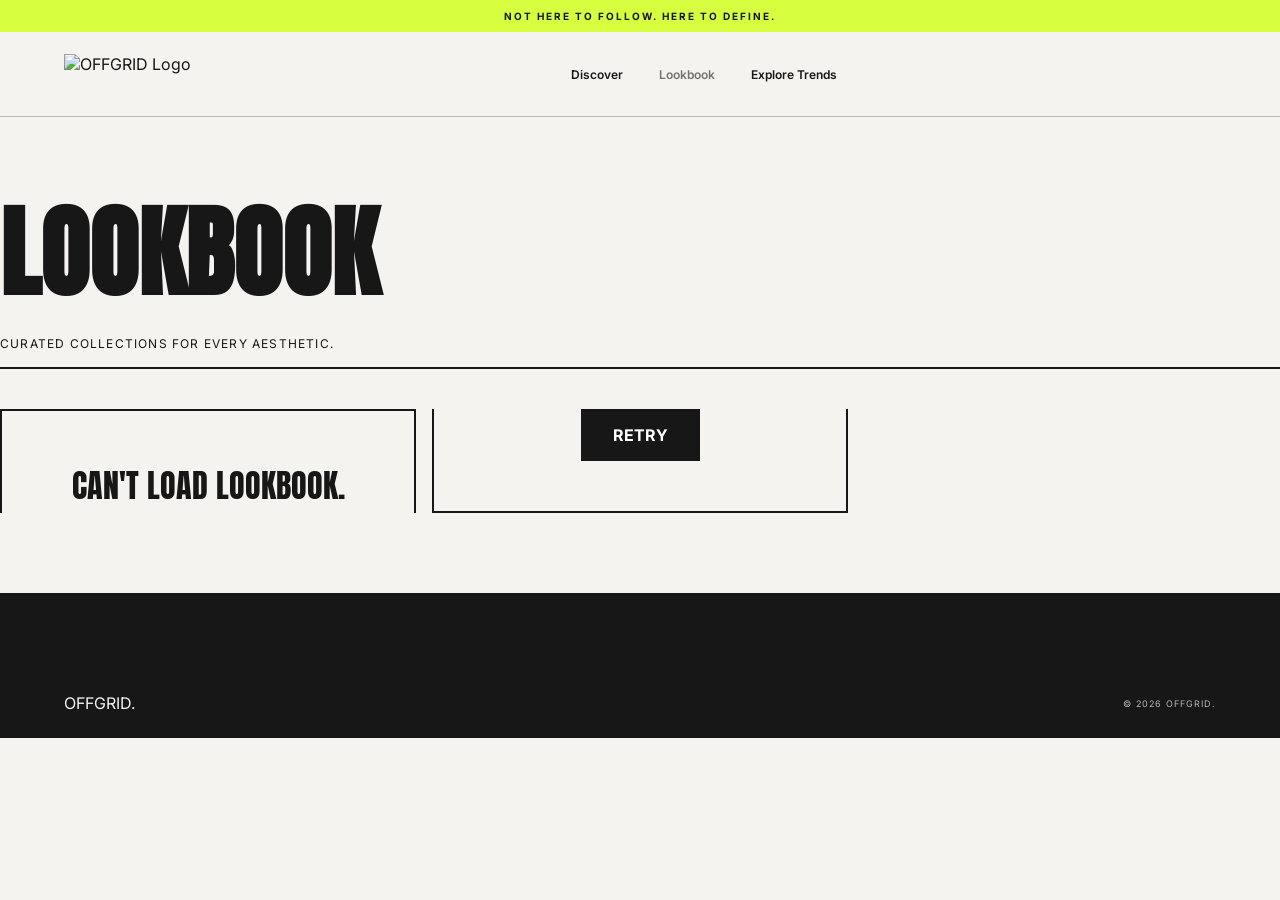
==== lookbook.html @ ebc950ab "fashion time fashion time" ====
<!DOCTYPE html>
<html lang="en">
<head>
    <meta charset="UTF-8">
    <meta name="viewport" content="width=device-width, initial-scale=1.0">
    <title>OFFGRID — Lookbook</title>
    <link rel="preconnect" href="https://fonts.googleapis.com">
    <link rel="preconnect" href="https://fonts.gstatic.com" crossorigin>
    <link href="https://fonts.googleapis.com/css2?family=Anton&family=Inter:wght@400;500;600;700&display=swap" rel="stylesheet">
    <link rel="stylesheet" href="css/style.css">
    <script src="https://unpkg.com/lucide@latest/dist/umd/lucide.min.js"></script>
</head>
<body>
    <a href="#main" class="skip-link">Skip to content</a>
    <div class="announcement"><p>NOT HERE TO FOLLOW. HERE TO DEFINE.</p></div>

    <header class="navbar">
        <a href="index.html" class="logo-link">
    <img src="assets/images/offgrid-logo.png" alt="OFFGRID Logo" class="site-logo">
</a>
        <nav class="nav-links" id="navLinks">
            <a href="index.html">Discover</a>
            <a href="lookbook.html" class="active">Lookbook</a>
            <a href="trends.html">Explore Trends</a>
        </nav>
        <div class="nav-right">
            <button class="menu-toggle" id="menuToggle" aria-label="Open navigation" aria-expanded="false">
                <i data-lucide="menu"></i>
            </button>
        </div>
    </header>

    <main id="main" class="container" style="padding-top: 60px; padding-bottom: 80px;">
        <div style="margin-bottom: 40px; border-bottom: 2px solid var(--ink); padding-bottom: 16px;">
            <h1 class="h1" style="font-family: var(--heading); font-size: clamp(50px, 8vw, 100px); text-transform: uppercase;">LOOKBOOK</h1>
            <p class="body-s" style="text-transform: uppercase; letter-spacing: 0.1em; font-size: 12px; margin-top: 8px;">Curated collections for every aesthetic.</p>
        </div>

        <div class="trend-grid" id="lookbook-grid">
            <!-- JS injects cards here -->
        </div>
    </main>

    <footer class="footer">
        <div class="footer-bottom" style="border-top: none;">
            <a href="index.html" class="logo">OFFGRID<span>.</span></a>
            <p>© 2026 OFFGRID.</p>
        </div>
    </footer>

    <script src="js/api.js" defer></script>
    <script src="js/lookbook.js" defer></script>
    <script src="js/lightbox.js" defer></script>
</body>
</html>
---- css/style.css ----
/* =================================
   OFFGRID — GLOBAL DESIGN SYSTEM
================================= */

:root {
    --paper: #F5F3EF;
    --ink: #171717;
    --grey: #73736E;
    --stone: #B8B6B0;
    --lime: #D7FF3F;

    --heading: 'Anton', impact, sans-serif;
    --body: 'Inter', sans-serif;

    --page-padding: 5%;
}

* { margin: 0; padding: 0; box-sizing: border-box; }
html { scroll-behavior: smooth; }
body { background: var(--paper); color: var(--ink); font-family: var(--body); }
a { color: inherit; text-decoration: none; }
button { font: inherit; cursor: pointer; border: none; background: none; }
img { display: block; width: 100%; height: 100%; object-fit: cover; }

/* Accessibility */
.skip-link { position: absolute; left: -9999px; }
.skip-link:focus { left: 10px; top: 10px; background: var(--ink); color: white; padding: 10px; z-index: 999; }
:focus-visible { outline: 2px solid var(--lime); outline-offset: 4px; }
@media (prefers-reduced-motion: reduce) {
    *, *::before, *::after { animation-duration: 0.01ms !important; transition-duration: 0.01ms !important; }
}

/* Announcement */
.announcement { background: var(--lime); padding: 10px; text-align: center; }
.announcement p { font-size: 10px; font-weight: 700; letter-spacing: 2px; }

/* Navigation */
.navbar {
    min-height: 85px; padding: 0 var(--page-padding);
    display: flex; align-items: center; justify-content: space-between;
    border-bottom: 1px solid var(--stone); position: relative; z-index: 10;
}
/* =================================
   NEW LOGO STYLES
================================= */
.logo-link {
    display: flex;
    align-items: center;
    height: 100%; /* Ensures it stays vertically centered */
}

.site-logo {
    height: 40px; /* Adjust this number to make the logo bigger or smaller */
    width: auto;
    object-fit: contain;
    transition: transform 0.3s ease;
}

.site-logo:hover {
    transform: scale(1.05); /* Slight pop on hover */
}

/* Mobile specific logo size */
@media (max-width: 650px) {
    .site-logo {
        height: 32px;
    }
}
.nav-links { display: flex; gap: 36px; align-items: center; }
.nav-links a { font-size: 12px; font-weight: 600; transition: color 0.2s; }
.nav-links a:hover, .nav-links a.active { color: var(--grey); }
.nav-right { display: flex; align-items: center; gap: 20px; }
.nav-cta { display: flex; align-items: center; gap: 10px; font-size: 10px; font-weight: 700; letter-spacing: 1px; }
.nav-cta svg { width: 16px; }
.menu-toggle { display: none; }

/* HERO (Original Editorial Layout) */
.hero { padding: 35px var(--page-padding) 45px; }
.hero-top, .section-label { display: flex; justify-content: space-between; font-size: 10px; font-weight: 700; letter-spacing: 1px; color: var(--grey); }
.hero-content { display: grid; grid-template-columns: 1.05fr 0.95fr; gap: 35px; align-items: center; margin-top: 55px; }
.hero-heading h1 { font-family: var(--heading); font-size: clamp(75px, 10vw, 155px); line-height: 0.85; letter-spacing: 0.01em; font-weight: 400; text-transform: uppercase; }
.lime-dot { color: var(--lime); }
.hero-image { height: 540px; position: relative; overflow: hidden; background: var(--stone); }
.hero-image img { transition: transform 0.8s ease; }
.hero-image:hover img { transform: scale(1.04); }
.image-label { position: absolute; bottom: 0; left: 0; width: 100%; padding: 16px; background: rgba(23, 23, 23, 0.8); color: white; display: flex; justify-content: space-between; font-size: 9px; letter-spacing: 1px; }
.hero-bottom { margin-top: 35px; display: flex; justify-content: space-between; align-items: center; }
.hero-bottom p { max-width: 430px; font-size: 13px; line-height: 1.8; color: var(--grey); }
.circle-link { width: 52px; height: 52px; border: 1px solid var(--ink); border-radius: 50%; display: grid; place-items: center; transition: 0.3s; }
.circle-link:hover { background: var(--lime); }

/* Intro */
.intro-section { padding: 100px var(--page-padding); background: var(--ink); color: var(--paper); }
.intro-section .section-label { color: var(--stone); }
.intro-section h2 { font-family: var(--heading); font-size: clamp(40px, 7vw, 100px); line-height: 1.05; max-width: 1100px; margin-top: 65px; font-weight: 400; text-transform: uppercase; letter-spacing: 0.02em; }
.intro-section h2 span { color: var(--lime); }
.intro-bottom { display: flex; justify-content: space-between; align-items: end; margin-top: 50px; gap: 30px; }
.intro-bottom p { max-width: 400px; color: var(--stone); font-size: 13px; line-height: 1.8; }
.text-link { display: inline-flex; align-items: center; gap: 12px; font-size: 10px; font-weight: 700; letter-spacing: 1px; padding-bottom: 8px; border-bottom: 1px solid currentColor; }
.text-link svg { width: 15px; }

/* =================================
   PINTEREST / MASONRY LAYOUT
================================= */

.trending-section { padding: 100px var(--page-padding); }
.section-heading { display: flex; justify-content: space-between; align-items: end; margin-bottom: 40px; }
.eyebrow { font-size: 10px; color: var(--grey); font-weight: 700; letter-spacing: 1.5px; }
.section-heading h2 { font-family: var(--heading); font-size: clamp(45px, 6vw, 75px); margin-top: 15px; font-weight: 400; text-transform: uppercase; }
.section-heading h2 span { color: var(--grey); }

/* The Masonry Grid */
.trend-grid { 
    column-count: 3; 
    column-gap: 20px; 
    width: 100%;
}

.style-results {
    column-count: 3;
    column-gap: 15px;
}

.trend-card, .style-result-card { 
    display: block; 
    min-width: 0; 
    position: relative;
    break-inside: avoid; /* Prevents cards from splitting across columns */
    margin-bottom: 20px; /* Space between images vertically */
    background: var(--paper);
    transition: transform 0.3s ease;
}

/* Make the image containers dynamic height */
.trend-image { 
    position: relative; 
    overflow: hidden; 
    background: var(--stone); 
    height: auto; /* Removes the fixed 430px height */
}

.trend-image img, .style-result-card img { 
    width: 100%;
    height: auto; /* Keeps the image's natural aspect ratio */
    display: block;
    transition: transform 0.8s cubic-bezier(0.2, 0.8, 0.2, 1), filter 0.6s ease; 
    filter: grayscale(100%);
}

/* Creative Hover Effect */
.trend-card:hover .trend-image img,
.style-result-card:hover img { 
    transform: scale(1.04); 
    filter: grayscale(0%); 
}

.trend-number { position: absolute; top: 15px; left: 15px; background: var(--lime); padding: 8px 11px; font-size: 10px; font-weight: 700; border: 1px solid var(--ink); }
.trend-info { padding: 16px 0; display: flex; justify-content: space-between; align-items: flex-start; }
.trend-info h3 { font-family: var(--body); font-size: 14px; font-weight: 700; text-transform: uppercase; }
.trend-info p { color: var(--grey); font-size: 11px; margin-top: 4px; }
.trend-info svg { width: 19px; }
.save-btn { position: absolute; top: 15px; right: 15px; z-index: 10; color: white; font-size: 24px; text-shadow: 0 2px 10px rgba(0,0,0,0.8); }
.save-btn.is-saved { color: var(--lime); }

/* Lookbook specific grid styling */
#lookbook-grid {
    column-count: 3;
    column-gap: 24px;
}

/* Lookbook Feature Section */
.lookbook-feature { display: grid; grid-template-columns: 1fr 1fr; min-height: 550px; background: #E8E6E0; }
.lookbook-image { min-height: 550px; overflow: hidden; }
.lookbook-content { padding: 70px 12%; display: flex; flex-direction: column; align-items: flex-start; justify-content: center; }
.lookbook-content h2 { font-family: var(--heading); font-size: clamp(45px, 6vw, 80px); line-height: 0.95; margin: 35px 0 25px; font-weight: 400; text-transform: uppercase; }
.lookbook-content h2 span { display: block; color: var(--grey); }
.lookbook-content p { font-size: 13px; line-height: 1.8; color: var(--grey); max-width: 370px; margin-bottom: 30px; }
.button-primary { background: var(--ink); color: white; display: inline-flex; align-items: center; gap: 15px; padding: 17px 22px; font-size: 10px; font-weight: 700; letter-spacing: 1px; transition: 0.3s; }
.button-primary:hover { background: var(--lime); color: var(--ink); }

/* Search Bar */
.search-container { display: flex; align-items: center; border-bottom: 2px solid var(--ink); margin-bottom: 24px; max-width: 600px; padding-bottom: 8px; }
.search-input { flex: 1; background: transparent; border: none; font-family: var(--body); font-size: 16px; padding: 8px 0; color: var(--ink); outline: none; }
.search-input::placeholder { color: var(--grey); font-size: 14px; text-transform: uppercase; letter-spacing: 0.05em; }
.search-btn { background: transparent; color: var(--ink); padding: 8px; display: flex; align-items: center; justify-content: center; transition: color 0.2s; }
.search-btn:hover { color: var(--lime); }

/* Filters */
.filter-tabs { display: flex; gap: 12px; margin-bottom: 40px; overflow-x: auto; padding-bottom: 8px; }
.filter-btn { background: transparent; border: 1px solid var(--stone); color: var(--ink); padding: 8px 16px; font-size: 12px; font-weight: 600; text-transform: uppercase; transition: 0.2s; }
.filter-btn.is-active, .filter-btn:hover { background: var(--ink); color: var(--paper); border-color: var(--ink); }

/* Utilities */
.skeleton { background: linear-gradient(90deg, #e0ddd6 25%, #f5f3ef 50%, #e0ddd6 75%); background-size: 200% 100%; animation: shimmer 1.4s infinite; height: 430px; break-inside: avoid; margin-bottom: 20px;}
@keyframes shimmer { 0% { background-position: 200% 0; } 100% { background-position: -200% 0; } }
.state-panel { padding: 50px; text-align: center; border: 2px solid var(--ink); background: var(--paper); }
.state-panel p { font-family: var(--heading); font-size: 32px; margin-bottom: 24px; text-transform: uppercase; }
.btn { background: var(--ink); color: white; padding: 16px 32px; font-weight: 700; text-transform: uppercase; }

/* Footer */
.footer { background: var(--ink); color: var(--paper); padding: 75px var(--page-padding) 25px; }
.footer-top { display: flex; justify-content: space-between; align-items: center; padding-bottom: 65px; }
.footer-top h2 { font-family: var(--heading); font-size: clamp(40px, 7vw, 90px); font-weight: 400; text-transform: uppercase; }
.footer-top h2 span { color: var(--lime); }
.footer-link { display: flex; align-items: center; gap: 10px; font-size: 10px; font-weight: 700; }
.footer-bottom { border-top: 1px solid #444; padding-top: 25px; display: flex; align-items: center; justify-content: space-between; gap: 20px; }
.footer-bottom p { font-size: 9px; letter-spacing: 1px; color: var(--stone); }

/* Lightbox */
.lightbox { position: fixed; inset: 0; z-index: 99999; background: rgba(0,0,0,0.96); display: flex; align-items: center; justify-content: center; padding: 40px; opacity: 0; visibility: hidden; transition: 0.3s; }
.lightbox.active { opacity: 1; visibility: visible; }
.lightbox img { max-width: 95%; max-height: 90vh; width: auto; height: auto; object-fit: contain; }
.lightbox-close { position: absolute; top: 25px; right: 35px; color: white; font-size: 38px; cursor: pointer; }

/* Style Finder */
.style-finder-section { padding-top: 90px; padding-bottom: 90px; }
.style-finder-heading { display: flex; align-items: end; justify-content: space-between; padding-bottom: 25px; border-bottom: 2px solid var(--ink); margin-bottom: 30px; }
.style-finder-heading h2 { font-family: var(--heading); font-size: clamp(45px, 7vw, 85px); line-height: 0.95; }
.style-options { display: flex; flex-wrap: wrap; gap: 10px; margin-bottom: 45px; }
.style-option { padding: 13px 19px; border: 1px solid var(--ink); background: transparent; color: var(--ink); font-family: var(--body); font-size: 10px; font-weight: 600; letter-spacing: 0.08em; cursor: pointer; transition: all 0.25s ease; }
.style-option:hover, .style-option.active { background: var(--ink); color: var(--paper); }

/* Responsive */
@media (max-width: 1024px) {
    .trend-grid, #lookbook-grid, .style-results { column-count: 2; }
}

@media (max-width: 900px) {
    :root { --page-padding: 4%; }
    .nav-links { gap: 17px; }
    .nav-cta { display: none; }
    .hero-heading h1 { font-size: clamp(65px, 11vw, 100px); }
    .hero-image { height: 420px; }
    .lookbook-content { padding: 45px 8%; }
}

@media (max-width: 650px) {
    .navbar { min-height: 70px; }
    .logo { font-size: 28px; }
    .menu-toggle { display: block; z-index: 100; position: relative; }
    .nav-links { display: none; position: absolute; top: 70px; left: 0; width: 100%; padding: 25px 5%; background: var(--paper); border-bottom: 1px solid var(--stone); flex-direction: column; align-items: flex-start; gap: 24px; }
    .nav-links.open { display: flex; }
    .nav-links a { font-size: 15px; }
    .hero { padding-top: 25px; }
    .hero-top { gap: 15px; font-size: 8px; }
    .hero-content { grid-template-columns: 1fr; margin-top: 45px; gap: 25px; }
    .hero-heading h1 { font-size: clamp(75px, 17vw, 120px); }
    .hero-image { height: 420px; }
    .hero-bottom { margin-top: 25px; }
    .hero-bottom p { max-width: 75%; font-size: 12px; }
    .intro-section, .trending-section { padding-top: 70px; padding-bottom: 70px; }
    .intro-section h2 { margin-top: 45px; }
    .intro-bottom { align-items: flex-start; flex-direction: column; }
    .section-heading { align-items: flex-start; flex-direction: column; gap: 25px; }
    
    /* Mobile Masonry */
    .trend-grid, #lookbook-grid, .style-results { column-count: 1; }
    .trend-image img, .style-result-card img {
        aspect-ratio: 3/4; /* Keeps mobile images looking editorial */
        object-fit: cover;
    }
    
    .lookbook-feature { grid-template-columns: 1fr; }
    .lookbook-image { min-height: 380px; height: 380px; }
    .lookbook-content { padding: 60px 7%; }
    .footer-top { flex-direction: column; align-items: flex-start; gap: 25px; }
    .footer-bottom { flex-direction: column; align-items: flex-start; gap: 17px; }
}

/* =================================
   PURE PINTEREST LOOKBOOK GRID
================================= */

/* Target only the lookbook grid */
#lookbook-grid {
    column-count: 3;
    column-gap: 16px;
}

/* Make the cards transparent so the image pops */
#lookbook-grid .trend-card {
    margin-bottom: 16px;
    background: transparent;
    break-inside: avoid;
}

/* Remove the image container padding */
#lookbook-grid .trend-image {
    background: transparent;
    border-radius: 12px; /* Optional: rounds the corners like Pinterest */
    overflow: hidden;
}

/* Ensure the image fills the space */
#lookbook-grid .trend-image img {
    border-radius: 12px;
    transition: transform 0.4s ease;
}

#lookbook-grid .trend-card:hover .trend-image img {
    transform: scale(1.03);
}

/* Hide the text info section entirely */
#lookbook-grid .trend-info {
    display: none !important;
}

/* Responsive: 2 columns on tablet, 1 on mobile */
@media (max-width: 1024px) {
    #lookbook-grid { column-count: 2; }
}
@media (max-width: 768px) {
    #lookbook-grid { column-count: 1; }
}

/* =================================
   PINTEREST-STYLE LIGHTBOX
================================= */

.lightbox-overlay {
    position: fixed;
    inset: 0;
    z-index: 99999;
    background: rgba(23, 23, 23, 0.95);
    backdrop-filter: blur(5px);
    display: none;
    flex-direction: column;
    overflow-y: auto;
}

.lightbox-overlay.active {
    display: flex;
}

/* Top Bar (Close Button) */
.lightbox-top-bar {
    position: sticky;
    top: 0;
    display: flex;
    justify-content: flex-end;
    padding: 20px 40px;
    z-index: 10;
}

.lightbox-close-btn {
    background: var(--paper);
    color: var(--ink);
    width: 40px;
    height: 40px;
    border-radius: 50%;
    font-size: 24px;
    display: grid;
    place-items: center;
    cursor: pointer;
    transition: background 0.2s;
}

.lightbox-close-btn:hover {
    background: var(--lime);
}

/* Main Image Area */
.lightbox-main {
    position: relative;
    display: flex;
    justify-content: center;
    align-items: center;
    min-height: 60vh;
    padding: 0 60px;
}

.lightbox-main img {
    max-width: 100%;
    max-height: 80vh;
    object-fit: contain;
    border-radius: 8px;
}

/* Left/Right Navigation Arrows */
.lightbox-arrow {
    position: absolute;
    top: 50%;
    transform: translateY(-50%);
    background: rgba(245, 243, 239, 0.2);
    color: var(--paper);
    width: 50px;
    height: 50px;
    border-radius: 50%;
    font-size: 24px;
    display: grid;
    place-items: center;
    cursor: pointer;
    transition: 0.2s;
    border: 1px solid rgba(255,255,255,0.3);
}

.lightbox-arrow:hover {
    background: var(--lime);
    color: var(--ink);
    border-color: var(--lime);
}

.arrow-left { left: 20px; }
.arrow-right { right: 20px; }

/* Related Images Section */
.lightbox-related {
    padding: 60px 40px;
    max-width: 1200px;
    margin: 0 auto;
    width: 100%;
}

.lightbox-related h3 {
    color: var(--paper);
    font-family: var(--heading);
    font-size: 32px;
    text-transform: uppercase;
    margin-bottom: 30px;
    text-align: center;
    letter-spacing: 2px;
}

.related-grid {
    column-count: 4;
    column-gap: 16px;
}

.related-grid img {
    width: 100%;
    height: auto;
    border-radius: 8px;
    margin-bottom: 16px;
    break-inside: avoid;
    cursor: pointer;
    transition: transform 0.3s;
}

.related-grid img:hover {
    transform: scale(1.02);
}

@media (max-width: 768px) {
    .lightbox-main { padding: 0 10px; }
    .lightbox-arrow { width: 40px; height: 40px; font-size: 18px; }
    .arrow-left { left: 5px; }
    .arrow-right { right: 5px; }
    .related-grid { column-count: 2; }
    .lightbox-related { padding: 40px 20px; }
}
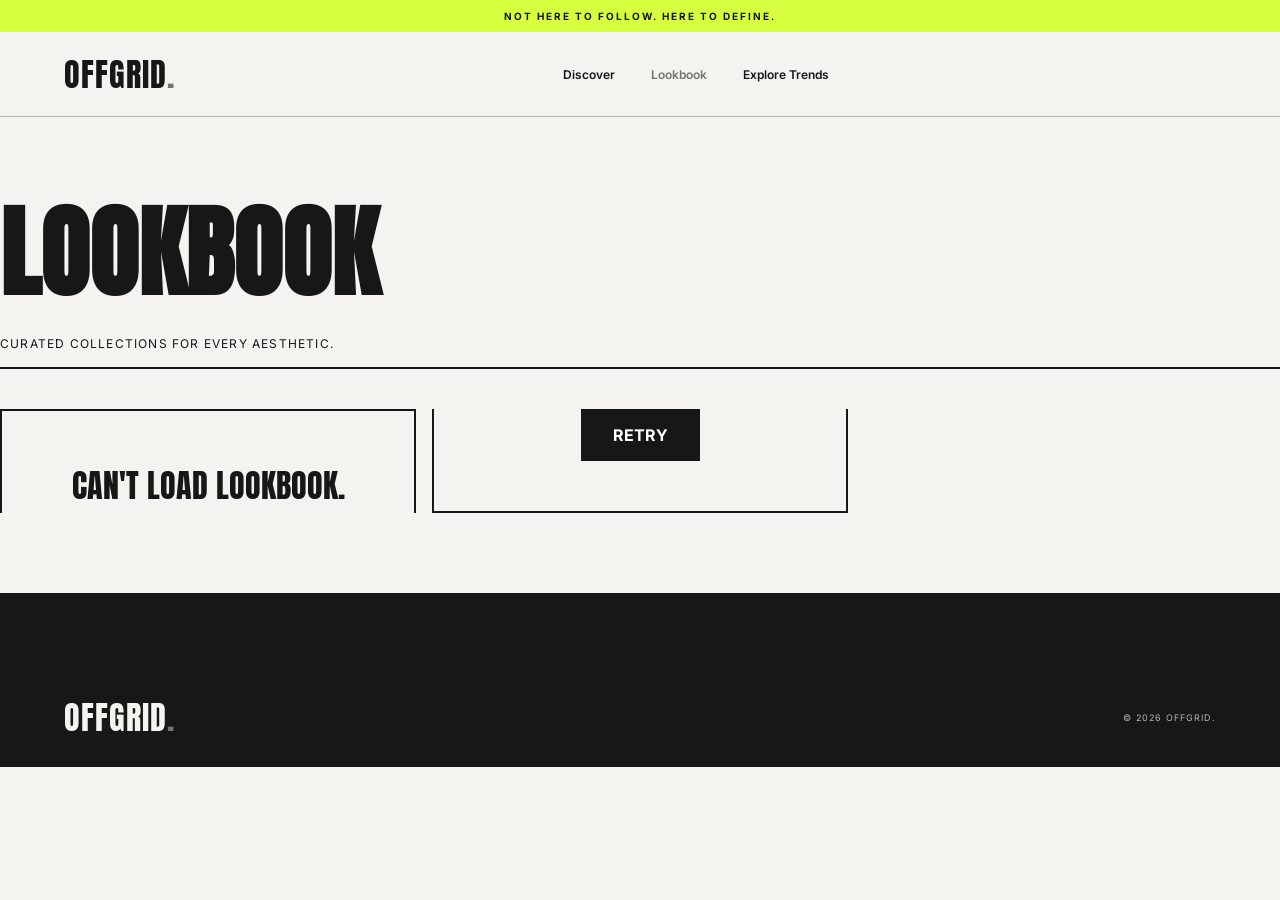
==== commit 460e5f60: "changes" ====
--- a/lookbook.html
+++ b/lookbook.html
@@ -15,9 +15,7 @@
     <div class="announcement"><p>NOT HERE TO FOLLOW. HERE TO DEFINE.</p></div>
 
     <header class="navbar">
-        <a href="index.html" class="logo-link">
-    <img src="assets/images/offgrid-logo.png" alt="OFFGRID Logo" class="site-logo">
-</a>
+   <a href="index.html" class="logo">OFFGRID<span>.</span></a>
         <nav class="nav-links" id="navLinks">
             <a href="index.html">Discover</a>
             <a href="lookbook.html" class="active">Lookbook</a>
--- a/css/style.css
+++ b/css/style.css
@@ -40,32 +40,11 @@
     display: flex; align-items: center; justify-content: space-between;
     border-bottom: 1px solid var(--stone); position: relative; z-index: 10;
 }
-/* =================================
-   NEW LOGO STYLES
-================================= */
-.logo-link {
-    display: flex;
-    align-items: center;
-    height: 100%; /* Ensures it stays vertically centered */
-}
-
-.site-logo {
-    height: 40px; /* Adjust this number to make the logo bigger or smaller */
-    width: auto;
-    object-fit: contain;
-    transition: transform 0.3s ease;
-}
-
-.site-logo:hover {
-    transform: scale(1.05); /* Slight pop on hover */
-}
-
-/* Mobile specific logo size */
-@media (max-width: 650px) {
-    .site-logo {
-        height: 32px;
-    }
-}
+
+/* RESTORED TEXT LOGO STYLES */
+.logo { font-family: var(--heading); font-size: 32px; letter-spacing: 1px; }
+.logo span { color: var(--grey); }
+
 .nav-links { display: flex; gap: 36px; align-items: center; }
 .nav-links a { font-size: 12px; font-weight: 600; transition: color 0.2s; }
 .nav-links a:hover, .nav-links a.active { color: var(--grey); }
